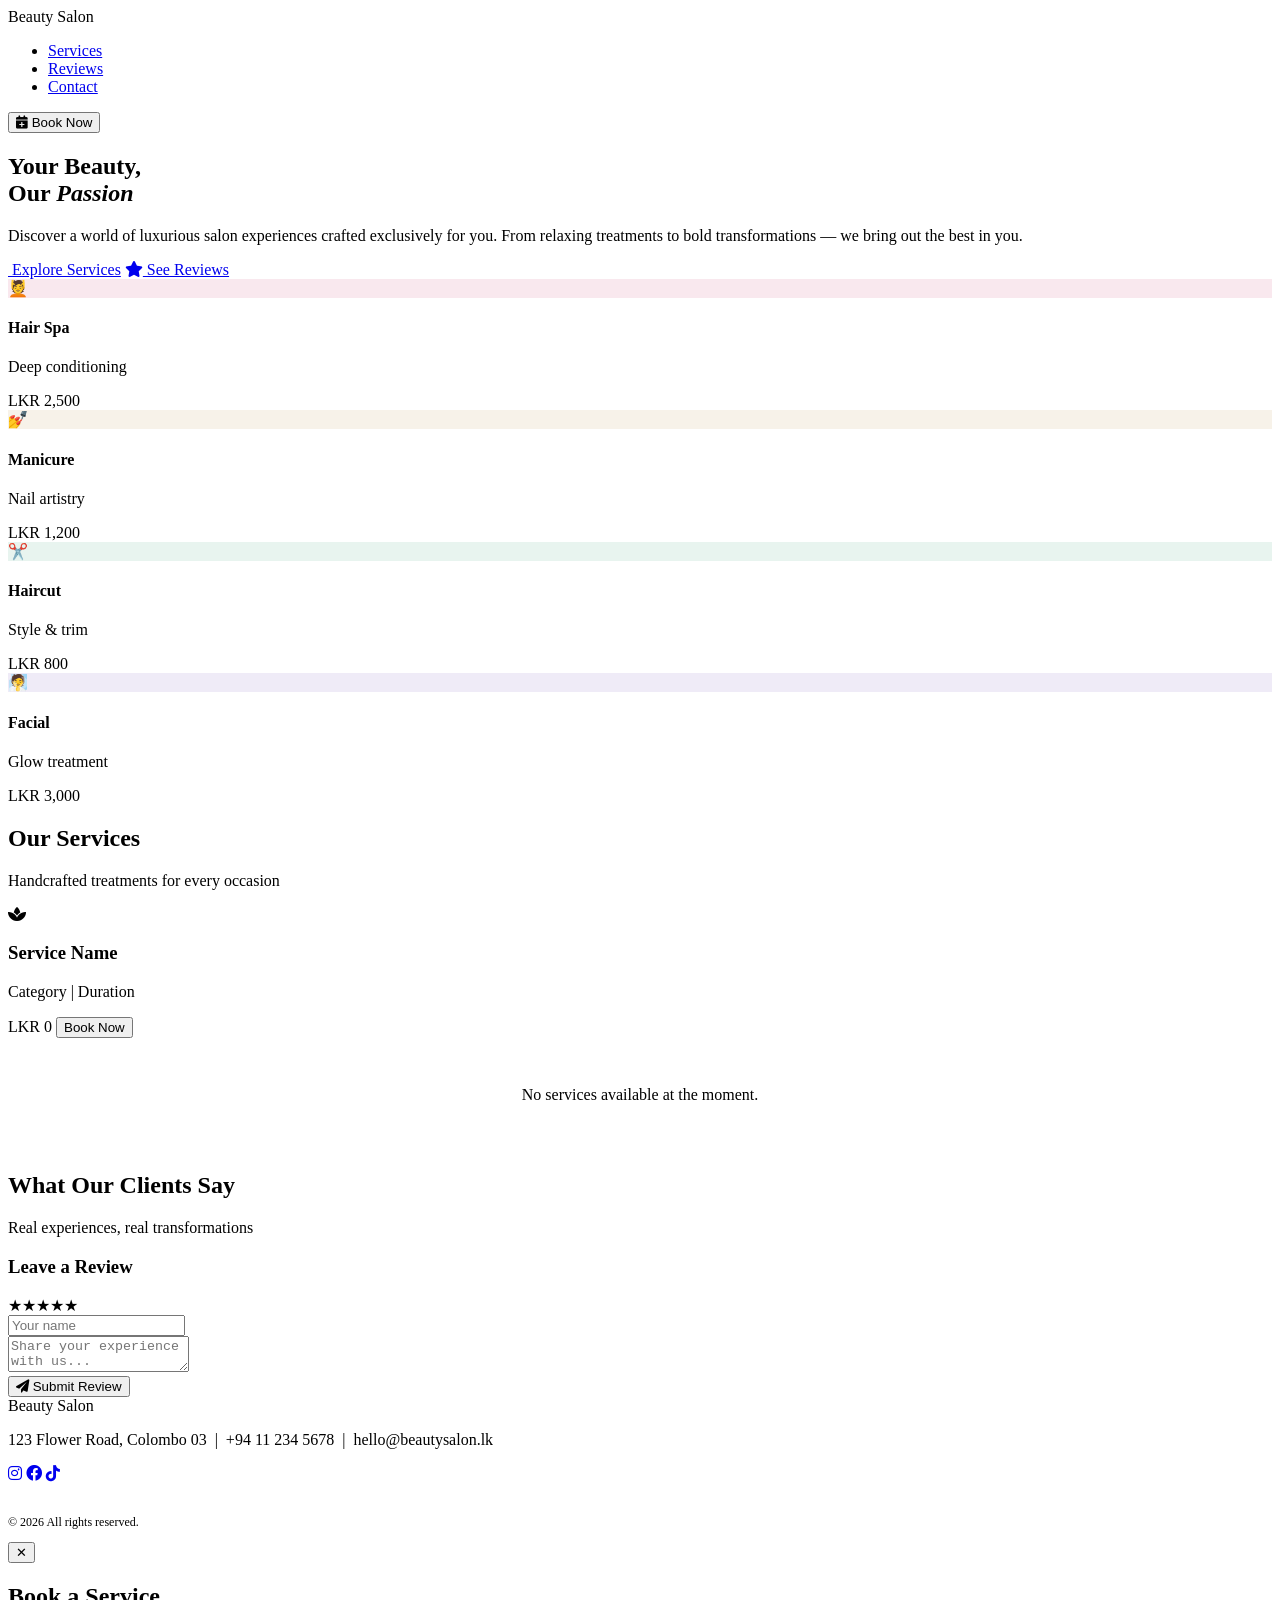
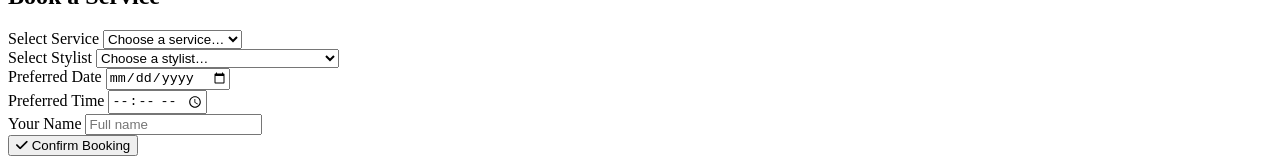
==== src/main/resources/templates/index.html @ b80abf09 "feat: implement Service Management module with UI modernization and image uploads Implemented the co" ====
<!DOCTYPE html>
<html lang="en" xmlns:th="http://www.thymeleaf.org">
<head>
<meta charset="UTF-8">
<meta name="viewport" content="width=device-width, initial-scale=1.0">
<title>Beauty Salon – Customer Portal</title>
<link href="https://fonts.googleapis.com/css2?family=Playfair+Display:ital,wght@0,400;0,600;1,400&family=DM+Sans:wght@300;400;500&display=swap" rel="stylesheet">
<link rel="stylesheet" href="https://cdnjs.cloudflare.com/ajax/libs/font-awesome/6.0.0/css/all.min.css">
<link rel="stylesheet" th:href="@{/css/customer-style.css}">
</head>
<body>

<!-- NAV -->
<nav>
  <div class="logo">Beauty <span>Salon</span></div>
  <ul class="nav-links">
    <li><a href="#services">Services</a></li>
    <li><a href="#reviews">Reviews</a></li>
    <li><a href="#contact">Contact</a></li>
  </ul>
  <button class="nav-cta" onclick="openModal()"><i class="fas fa-calendar-plus"></i> Book Now</button>
</nav>

<!-- HERO -->
<section class="hero">
  <div class="hero-text">
    <h1>Your Beauty,<br>Our <em>Passion</em></h1>
    <p>Discover a world of luxurious salon experiences crafted exclusively for you. From relaxing treatments to bold transformations — we bring out the best in you.</p>
    <div class="hero-actions">
      <a href="#services" class="btn-hero btn-primary"><i class="fas fa-sparkles"></i> Explore Services</a>
      <a href="#reviews" class="btn-hero btn-outline"><i class="fas fa-star"></i> See Reviews</a>
    </div>
  </div>
  <div class="hero-visual">
    <div class="hero-card-grid">
      <div class="mini-card">
        <div class="icon" style="background:rgba(212,105,138,0.15);">💆</div>
        <h4>Hair Spa</h4>
        <p>Deep conditioning</p>
        <div class="price">LKR 2,500</div>
      </div>
      <div class="mini-card">
        <div class="icon" style="background:rgba(201,169,110,0.15);">💅</div>
        <h4>Manicure</h4>
        <p>Nail artistry</p>
        <div class="price">LKR 1,200</div>
      </div>
      <div class="mini-card">
        <div class="icon" style="background:rgba(100,180,150,0.15);">✂️</div>
        <h4>Haircut</h4>
        <p>Style & trim</p>
        <div class="price">LKR 800</div>
      </div>
      <div class="mini-card">
        <div class="icon" style="background:rgba(150,120,200,0.15);">🧖</div>
        <h4>Facial</h4>
        <p>Glow treatment</p>
        <div class="price">LKR 3,000</div>
      </div>
    </div>
  </div>
</section>

<!-- SERVICES -->
<section class="section" id="services">
  <div class="section-header">
    <h2>Our Services</h2>
    <div class="divider"></div>
    <p>Handcrafted treatments for every occasion</p>
  </div>
  <div class="services-grid" id="servicesGrid">
    <div class="service-card" th:each="service : ${services}">
      <div class="service-img" style="padding:0;overflow:hidden;">
        <img th:if="${service.imageUrl != null and service.imageUrl != ''}" th:src="@{${service.imageUrl}}" th:alt="${service.name}" style="width:100%;height:100%;object-fit:cover;display:block;transition:transform 0.4s;" onmouseover="this.style.transform='scale(1.07)'" onmouseout="this.style.transform='scale(1)'">
        <i th:unless="${service.imageUrl != null and service.imageUrl != ''}" class="fas fa-spa" style="color:var(--rose);"></i>
      </div>
      <div class="service-body">
        <h3 th:text="${service.name}">Service Name</h3>
        <p th:text="${service.category + ' | ' + service.duration + ' mins'}">Category | Duration</p>
        <div class="service-footer">
          <span class="service-price" th:text="${'LKR ' + service.price}">LKR 0</span>
          <button class="book-btn" th:attr="onclick='openModal(\'' + ${service.serviceId} + '\')'">Book Now</button>
        </div>
      </div>
    </div>
    
    <div th:if="${#lists.isEmpty(services)}" style="grid-column: 1 / -1; text-align: center; color: var(--muted); padding: 3rem;">
        No services available at the moment.
    </div>
  </div>
</section>

<!-- REVIEWS -->
<section class="section reviews-section" id="reviews">
  <div class="section-header">
    <h2>What Our Clients Say</h2>
    <div class="divider"></div>
    <p>Real experiences, real transformations</p>
  </div>
  <div class="reviews-grid" id="reviewsGrid"></div>
  
  <div class="add-review">
    <h3>Leave a Review</h3>
    <div class="star-picker" id="starPicker">
      <span data-v="1">★</span><span data-v="2">★</span><span data-v="3">★</span><span data-v="4">★</span><span data-v="5">★</span>
    </div>
    <div class="form-group">
      <input type="text" id="reviewName" placeholder="Your name">
    </div>
    <div class="form-group">
      <textarea id="reviewText" class="form-control" placeholder="Share your experience with us..."></textarea>
    </div>
    <button class="btn-confirm" onclick="submitReview()"><i class="fas fa-paper-plane"></i> Submit Review</button>
  </div>
</section>

<!-- FOOTER -->
<footer id="contact">
  <div class="logo-footer">Beauty <span>Salon</span></div>
  <p>123 Flower Road, Colombo 03 &nbsp;|&nbsp; +94 11 234 5678 &nbsp;|&nbsp; hello@beautysalon.lk</p>
  <div class="social">
    <a href="#"><i class="fab fa-instagram"></i></a>
    <a href="#"><i class="fab fa-facebook"></i></a>
    <a href="#"><i class="fab fa-tiktok"></i></a>
  </div>
  <p style="margin-top:2rem;font-size:0.75rem;">© 2026 All rights reserved.</p>
</footer>

<!-- BOOKING MODAL -->
<div class="modal-overlay" id="bookingModal">
  <div class="modal">
    <button class="modal-close" onclick="closeModal()">✕</button>
    <h2>Book a Service</h2>
    <div class="form-group">
      <label>Select Service</label>
      <select id="modalService">
        <option value="">Choose a service…</option>
        <option th:each="service : ${services}" th:value="${service.serviceId}" th:text="${service.name + ' – LKR ' + service.price}"></option>
      </select>
    </div>
    <div class="form-group">
      <label>Select Stylist</label>
      <select id="modalEmployee">
        <option value="">Choose a stylist…</option>
        <option>Nimal Perera – Hair Specialist</option>
        <option>Kamala Silva – Skin Care Expert</option>
        <option>Ravi Fernando – Nail Artist</option>
        <option>Dilani Jayasinghe – Beauty Therapist</option>
      </select>
    </div>
    <div class="form-row">
      <div class="form-group">
        <label>Preferred Date</label>
        <input type="date" id="modalDate">
      </div>
      <div class="form-group">
        <label>Preferred Time</label>
        <input type="time" id="modalTime">
      </div>
    </div>
    <div class="form-group">
      <label>Your Name</label>
      <input type="text" id="modalName" placeholder="Full name">
    </div>
    <button class="btn-confirm" onclick="confirmBooking()"><i class="fas fa-check"></i> Confirm Booking</button>
  </div>
</div>

<!-- TOAST -->
<div class="toast" id="toast"></div>

<script th:src="@{/js/customer-script.js}"></script>
</body>
</html>
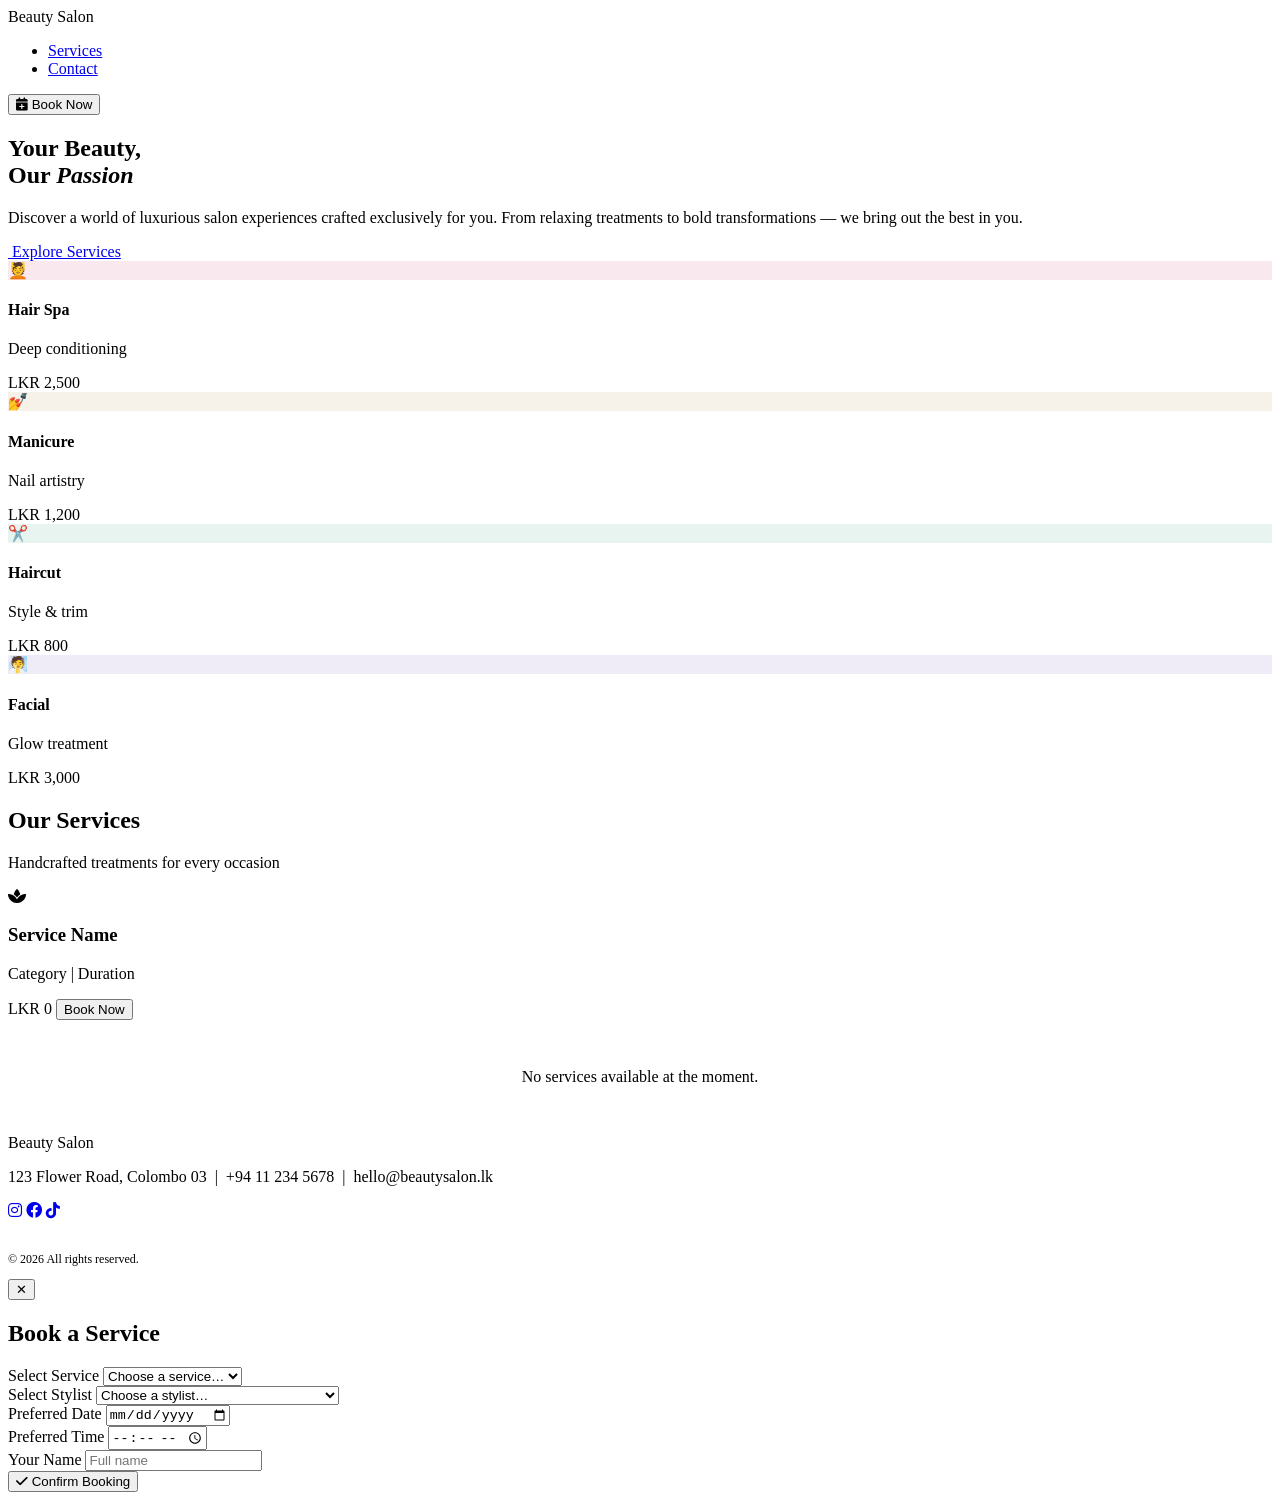
==== commit 84995c0b: "refactor: remove static review section to decouple Service and Review modules" ====
--- a/src/main/resources/templates/index.html
+++ b/src/main/resources/templates/index.html
@@ -15,7 +15,6 @@
   <div class="logo">Beauty <span>Salon</span></div>
   <ul class="nav-links">
     <li><a href="#services">Services</a></li>
-    <li><a href="#reviews">Reviews</a></li>
     <li><a href="#contact">Contact</a></li>
   </ul>
   <button class="nav-cta" onclick="openModal()"><i class="fas fa-calendar-plus"></i> Book Now</button>
@@ -28,7 +27,6 @@
     <p>Discover a world of luxurious salon experiences crafted exclusively for you. From relaxing treatments to bold transformations — we bring out the best in you.</p>
     <div class="hero-actions">
       <a href="#services" class="btn-hero btn-primary"><i class="fas fa-sparkles"></i> Explore Services</a>
-      <a href="#reviews" class="btn-hero btn-outline"><i class="fas fa-star"></i> See Reviews</a>
     </div>
   </div>
   <div class="hero-visual">
@@ -71,7 +69,7 @@
   <div class="services-grid" id="servicesGrid">
     <div class="service-card" th:each="service : ${services}">
       <div class="service-img" style="padding:0;overflow:hidden;">
-        <img th:if="${service.imageUrl != null and service.imageUrl != ''}" th:src="@{${service.imageUrl}}" th:alt="${service.name}" style="width:100%;height:100%;object-fit:cover;display:block;transition:transform 0.4s;" onmouseover="this.style.transform='scale(1.07)'" onmouseout="this.style.transform='scale(1)'">
+        <img th:if="${service.imageUrl != null and service.imageUrl != ''}" th:src="@{${service.imageUrl}}" th:alt="${service.name}" style="width:100%;height:100%;object-fit:cover;display:block;transition:transform 0.4s;" onmouseover="this.style.transform='scale(1.07)'" onmouseout="this.style.transform='scale(1)'" onerror="this.outerHTML='<i class=&quot;fas fa-spa&quot; style=&quot;color:var(--rose);&quot;></i>'">
         <i th:unless="${service.imageUrl != null and service.imageUrl != ''}" class="fas fa-spa" style="color:var(--rose);"></i>
       </div>
       <div class="service-body">
@@ -90,29 +88,7 @@
   </div>
 </section>
 
-<!-- REVIEWS -->
-<section class="section reviews-section" id="reviews">
-  <div class="section-header">
-    <h2>What Our Clients Say</h2>
-    <div class="divider"></div>
-    <p>Real experiences, real transformations</p>
-  </div>
-  <div class="reviews-grid" id="reviewsGrid"></div>
-  
-  <div class="add-review">
-    <h3>Leave a Review</h3>
-    <div class="star-picker" id="starPicker">
-      <span data-v="1">★</span><span data-v="2">★</span><span data-v="3">★</span><span data-v="4">★</span><span data-v="5">★</span>
-    </div>
-    <div class="form-group">
-      <input type="text" id="reviewName" placeholder="Your name">
-    </div>
-    <div class="form-group">
-      <textarea id="reviewText" class="form-control" placeholder="Share your experience with us..."></textarea>
-    </div>
-    <button class="btn-confirm" onclick="submitReview()"><i class="fas fa-paper-plane"></i> Submit Review</button>
-  </div>
-</section>
+
 
 <!-- FOOTER -->
 <footer id="contact">
